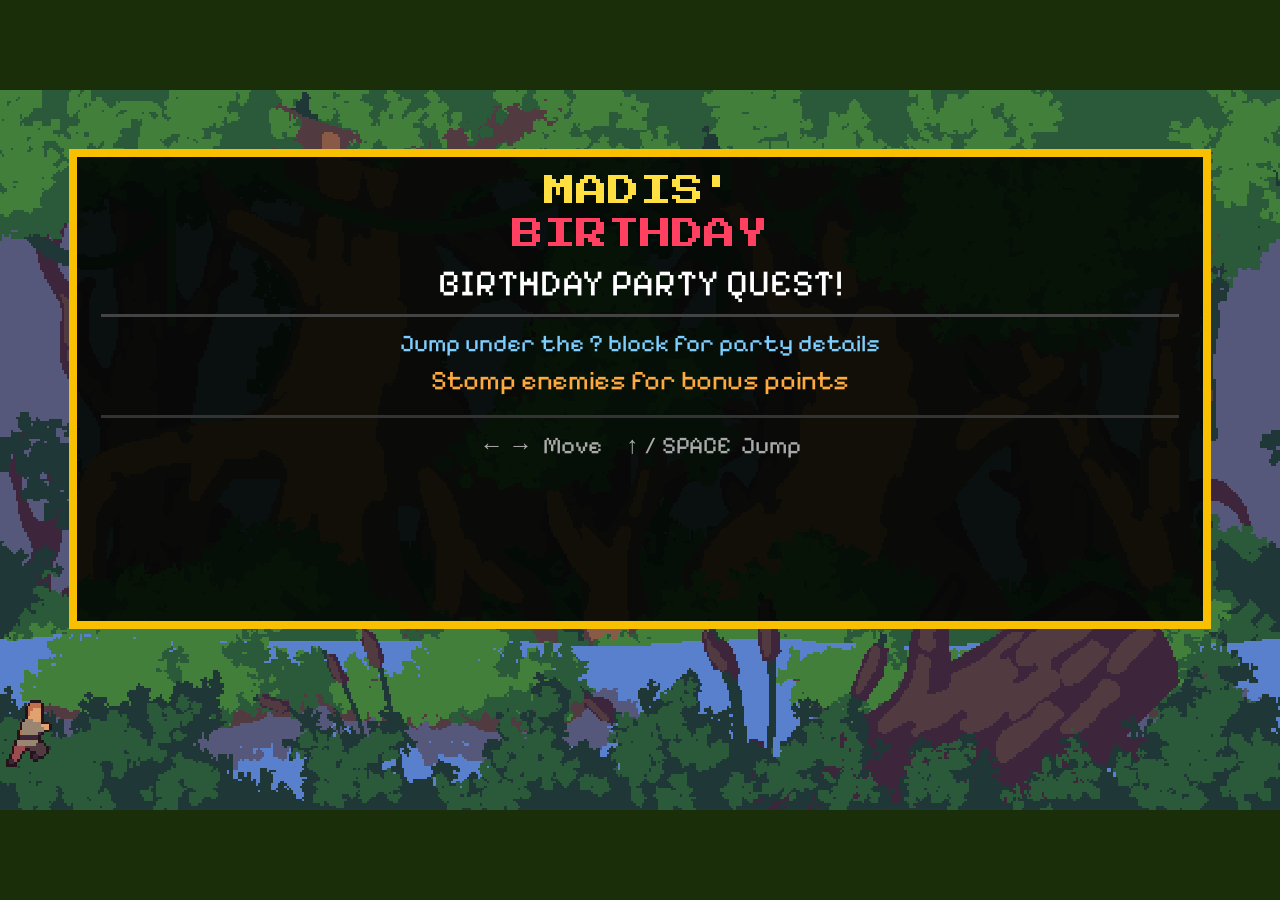
==== index.html @ 455edad2 "Initial commit — Madis Birthday Invite Game v5" ====
<!DOCTYPE html>
<html lang="en">
<head>
<meta charset="UTF-8">
<meta name="viewport" content="width=device-width, initial-scale=1.0, user-scalable=no, viewport-fit=cover">
<title>Madis' Birthday Quest!</title>
<link href="https://fonts.googleapis.com/css2?family=Pixelify+Sans&family=Press+Start+2P&display=swap" rel="stylesheet">
<link rel="stylesheet" href="style.css">
</head>
<body>

<div id="rotate-overlay">
  <div class="rotate-msg">
    <div class="rotate-icon">&#x21BB;</div>
    <div>Please rotate your<br>device to landscape</div>
  </div>
</div>

<canvas id="c"></canvas>

<!-- ── PARTY INFO + RSVP MODAL ── -->
<div id="modal">
  <div id="card">

    <div class="c-header">MADIS TURNS 7!</div>

    <div class="c-grid">
      <span class="c-lbl">DATE &raquo;</span>
      <span class="c-val">FRI 26 JUNE 2026</span>
      <span class="c-lbl">TIME &raquo;</span>
      <span class="c-val">16:00 &ndash; 20:00</span>
      <span class="c-lbl">WHERE &raquo;</span>
      <span class="c-val">Praia Fluvial de Felinhos,<br>Lago, Portugal</span>
    </div>

    <a class="px-btn btn-map" href="https://maps.app.goo.gl/tUTTnRjmzyCPgLY69" target="_blank" rel="noopener">
      [ OPEN MAP ]
    </a>

    <div class="c-divider"></div>

    <!-- RSVP -->
    <div class="rsvp-section-title">RSVP</div>
    <div class="rsvp-question">Will you join the party?</div>

    <form id="rsvp-form">
      <div class="radio-row">
        <label class="radio-opt">
          <input type="radio" name="attend" value="yes">
          <span class="radio-btn btn-yes">YES!</span>
        </label>
        <label class="radio-opt">
          <input type="radio" name="attend" value="no">
          <span class="radio-btn btn-no">CAN'T MAKE IT</span>
        </label>
      </div>

      <div id="rsvp-fields">
        <input type="text" name="parent_name" placeholder="YOUR NAME (PARENT)"
               class="px-input" autocomplete="name" required>
        <input type="text" name="child_name"  placeholder="CHILD'S NAME(S)"
               class="px-input" required>
        <button type="submit" class="px-btn btn-grn" id="rsvp-submit">[ SEND RSVP ]</button>
      </div>
    </form>

    <div id="rsvp-thanks">
      <div class="thanks-msg">SEE YOU THERE!</div>
      <div class="thanks-sub">We can't wait to celebrate with you!</div>
    </div>

    <div class="c-divider" style="margin-top:14px"></div>
    <button class="btn-continue" id="modal-close">continue game</button>

  </div>
</div>

<!-- ── TOUCH CONTROLS ── -->
<div id="tc">
  <div class="dpad">
    <div class="tbtn" id="bl">&#9664;</div>
    <div class="tbtn" id="br">&#9654;</div>
  </div>
  <div class="tbtn" id="bj">JUMP</div>
</div>

<script src="game.js"></script>
</body>
</html>
---- style.css ----
/* ── RESET & LAYOUT ── */
*, *::before, *::after { margin:0; padding:0; box-sizing:border-box; }

html, body {
  width:100%; height:100%;
  overflow:hidden;
  touch-action:none;
  background:#1a2e0a;
  display:flex;
  justify-content:center;
  align-items:center;
}

#c {
  display:block;
  image-rendering:pixelated;
  image-rendering:crisp-edges;
  background:#3a5e2a;
}

/* ── ROTATE OVERLAY (portrait mobile) ── */
#rotate-overlay {
  display:none;
  position:fixed;
  inset:0;
  background:#0a1a04;
  z-index:100;
  place-items:center;
}
@media (max-aspect-ratio: 1/1) {
  #rotate-overlay { display:grid; }
}
.rotate-msg {
  font-family:'Press Start 2P', monospace;
  font-size:12px;
  color:#f8c000;
  text-align:center;
  line-height:2;
}
.rotate-icon { font-size:48px; margin-bottom:16px; display:block; }

/* ── MODAL ── */
#modal {
  display:none;
  position:fixed;
  inset:0;
  background:rgba(0,0,0,0.82);
  place-items:center;
  z-index:30;
  overflow-y:auto;
  padding:12px;
}
#modal.open { display:grid; }

#card {
  font-family:'Pixelify Sans', sans-serif;
  background:#0a0a2a;
  color:#fff;
  width:min(380px, 96vw);
  text-align:center;
  border:4px solid #fff;
  box-shadow:0 0 0 4px #000, 0 0 0 8px #555;
  padding:20px 16px 16px;
  animation:pixIn .18s steps(4) both;
  position:relative;
  margin:auto;
}
@keyframes pixIn {
  from { transform:scale(0); opacity:0; }
  to   { transform:scale(1); opacity:1; }
}

/* Header */
.c-header {
  font-family:'Press Start 2P', monospace;
  font-size:15px;
  color:#f8c000;
  line-height:1.5;
  border-bottom:3px solid #f8c000;
  padding-bottom:12px;
  margin-bottom:14px;
  letter-spacing:0.04em;
}

/* Two-column event info grid */
.c-grid {
  display:grid;
  grid-template-columns:auto 1fr;
  gap:6px 12px;
  text-align:left;
  margin-bottom:14px;
}
.c-lbl {
  font-family:'Pixelify Sans', sans-serif;
  color:#74d4f8;
  font-size:14px;
  white-space:nowrap;
  line-height:1.65;
}
.c-val {
  font-family:'Pixelify Sans', sans-serif;
  color:#fff;
  font-size:14px;
  line-height:1.65;
}

/* RSVP section */
.rsvp-section-title {
  font-family:'Press Start 2P', monospace;
  font-size:13px;
  color:#ffe040;   /* same gold as MADIS TURNS 7! */
  text-align:center;
  margin:4px 0 8px;
  letter-spacing:0.08em;
}
.rsvp-question {
  font-family:'Pixelify Sans', sans-serif;
  font-size:17px;
  color:#fff;      /* white, same as detail text */
  text-align:center;
  margin-bottom:12px;
}

/* Continue game — same grey as "Will you join the party?" was before */
.btn-continue {
  display:block;
  width:100%;
  background:none;
  border:none;
  color:#ccc;
  font-family:'Pixelify Sans', sans-serif;
  font-size:13px;
  cursor:pointer;
  padding:8px;
  text-align:center;
  letter-spacing:0.05em;
}
.btn-continue:hover { color:#fff; }

.c-divider {
  height:2px;
  background:#333;
  margin:12px 0;
}

/* (rsvp-title removed — replaced by rsvp-section-title + rsvp-question) */

.radio-row {
  display:flex;
  gap:8px;
  justify-content:center;
  margin-bottom:10px;
  flex-wrap:wrap;
}
.radio-opt { cursor:pointer; }
.radio-opt input[type="radio"] { display:none; }
.radio-btn {
  display:inline-block;
  padding:8px 12px;
  font-family:'Pixelify Sans', sans-serif;
  font-size:14px;
  border:3px solid #000;
  cursor:pointer;
  user-select:none;
  transition:none;
}
.btn-yes { background:#0a6b0a; box-shadow:inset -3px -3px 0 #053505, inset 3px 3px 0 #1db31d; }
.btn-no  { background:#5a3000; box-shadow:inset -3px -3px 0 #2a1500, inset 3px 3px 0 #a06000; }
.radio-opt input:checked + .btn-yes { background:#1db31d; }
.radio-opt input:checked + .btn-no  { background:#a06000; }

#rsvp-fields {
  display:none;
  flex-direction:column;
  gap:8px;
  margin-bottom:8px;
}
.px-input {
  font-family:'Pixelify Sans', sans-serif;
  font-size:14px;
  background:#050518;
  color:#fff;
  border:3px solid #444;
  padding:8px 10px;
  outline:none;
  width:100%;
  text-transform:uppercase;
  letter-spacing:0.04em;
}
.px-input::placeholder { color:#555; }
.px-input:focus { border-color:#f8c000; }

/* Thanks message */
#rsvp-thanks {
  display:none;
  margin-bottom:10px;
}
.thanks-msg {
  font-family:'Press Start 2P', monospace;
  font-size:9px;
  color:#f8c000;
  margin-bottom:6px;
  line-height:1.6;
}
.thanks-sub {
  font-size:14px;
  color:#aaa;
}

/* Buttons */
.px-btn {
  display:block;
  width:100%;
  padding:11px 10px;
  font-family:'Pixelify Sans', sans-serif;
  font-size:15px;
  color:#fff;
  text-decoration:none;
  cursor:pointer;
  border:3px solid #000;
  outline:none;
  text-transform:uppercase;
  letter-spacing:0.04em;
  margin-top:6px;
}
.btn-grn { background:#0a6b0a; box-shadow:inset -4px -4px 0 #053505, inset 4px 4px 0 #1db31d; }
.btn-grn:active { background:#085608; box-shadow:inset 4px 4px 0 #053505, inset -4px -4px 0 #1db31d; transform:translate(2px,2px); }
.btn-red { background:#8b0000; box-shadow:inset -4px -4px 0 #4a0000, inset 4px 4px 0 #d43232; }
.btn-red:active { background:#6a0000; box-shadow:inset 4px 4px 0 #4a0000, inset -4px -4px 0 #d43232; transform:translate(2px,2px); }
.btn-map { background:#003c7a; box-shadow:inset -4px -4px 0 #001840, inset 4px 4px 0 #0060c0; }
.btn-map:active { background:#002a60; }

/* ── TOUCH CONTROLS ── */
#tc {
  display:none;
  position:fixed;
  bottom:0; left:0; right:0;
  justify-content:space-between;
  align-items:flex-end;
  padding:10px 16px;
  padding-bottom:max(10px, env(safe-area-inset-bottom, 10px));
  z-index:10;
  pointer-events:none;
}
.dpad { display:flex; gap:8px; align-items:flex-end; }
.tbtn {
  width:64px; height:64px;
  display:flex; align-items:center; justify-content:center;
  color:#fff;
  font-size:20px;
  pointer-events:all;
  user-select:none;
  -webkit-tap-highlight-color:transparent;
  background:rgba(20,20,20,0.75);
  border:3px solid #000;
  font-family:'Press Start 2P', monospace;
  box-shadow:inset -3px -3px 0 #000, inset 3px 3px 0 #555;
  border-radius:4px;
}
.tbtn:active { background:rgba(0,0,0,0.9); box-shadow:inset 3px 3px 0 #000, inset -3px -3px 0 #555; }
#bj {
  width:80px; height:80px;
  font-size:13px;
  font-family:'Pixelify Sans', sans-serif;
  background:rgba(139,0,0,0.8);
  box-shadow:inset -4px -4px 0 rgba(74,0,0,0.9), inset 4px 4px 0 rgba(212,50,50,0.9);
}
#bj:active { background:rgba(106,0,0,0.9); }
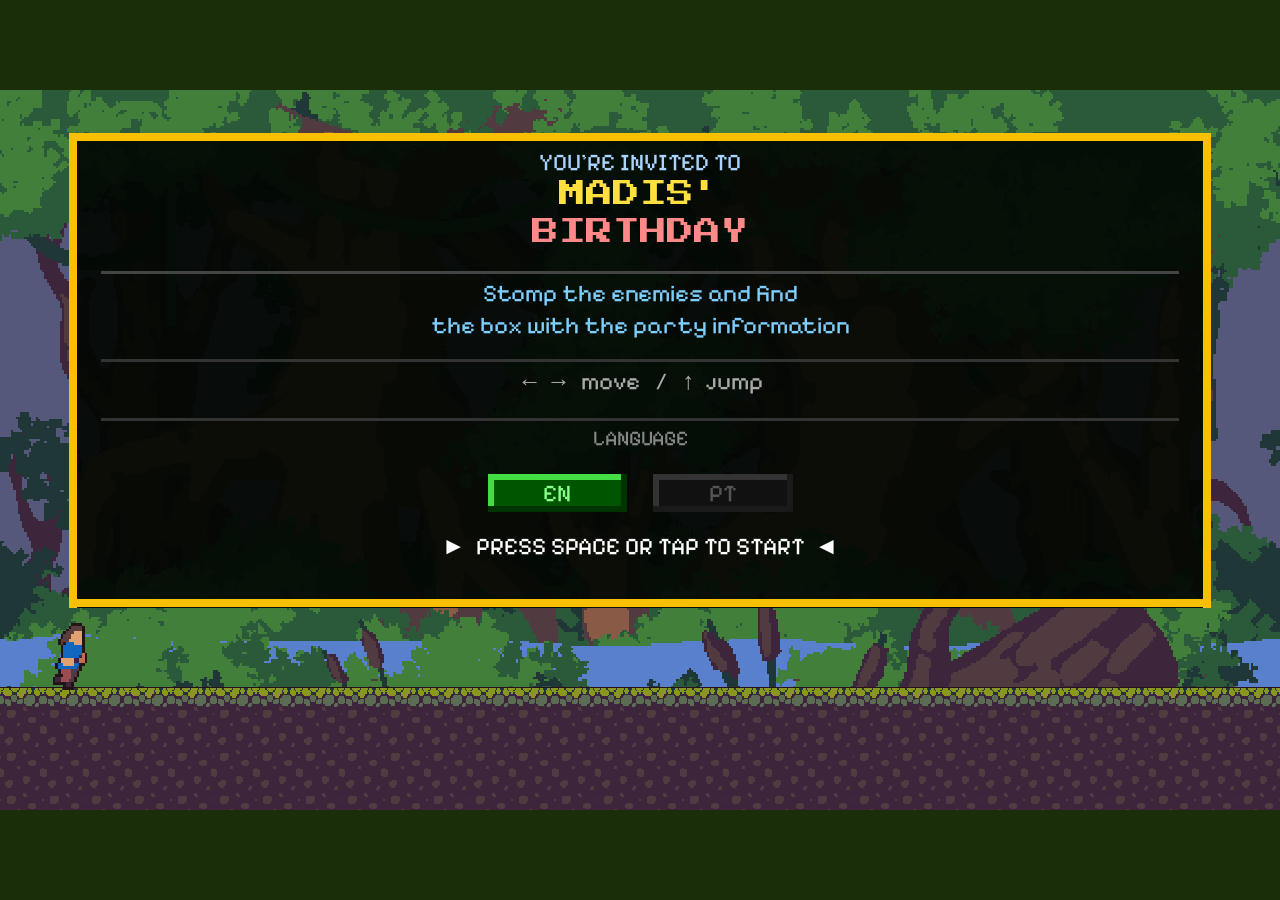
==== commit 133d8638: "Updated hero sprites + index.html form/modal updates" ====
--- a/index.html
+++ b/index.html
@@ -20,57 +20,106 @@
 
 <!-- ── PARTY INFO + RSVP MODAL ── -->
 <div id="modal">
-  <div id="card">
+  <div id="card" class="lang-en">
 
-    <div class="c-header">MADIS TURNS 7!</div>
+    <!-- Language toggle -->
+    <button id="lang-btn" class="lang-toggle" onclick="toggleLang()">PT</button>
+
+    <div class="c-header">
+      <span class="en">MADIS TURNS 8!</span>
+      <span class="pt">MADIS FAZ 8 ANOS!</span>
+    </div>
 
     <div class="c-grid">
-      <span class="c-lbl">DATE &raquo;</span>
-      <span class="c-val">FRI 26 JUNE 2026</span>
-      <span class="c-lbl">TIME &raquo;</span>
+      <span class="c-lbl en">DATE &raquo;</span>
+      <span class="c-lbl pt">DATA &raquo;</span>
+      <span class="c-val en">FRI 26 JUNE 2026</span>
+      <span class="c-val pt">SEX 26 JUNHO 2026</span>
+
+      <span class="c-lbl en">TIME &raquo;</span>
+      <span class="c-lbl pt">HORA &raquo;</span>
       <span class="c-val">16:00 &ndash; 20:00</span>
-      <span class="c-lbl">WHERE &raquo;</span>
+
+      <span class="c-lbl en">WHERE &raquo;</span>
+      <span class="c-lbl pt">LOCAL &raquo;</span>
       <span class="c-val">Praia Fluvial de Felinhos,<br>Lago, Portugal</span>
     </div>
 
     <a class="px-btn btn-map" href="https://maps.app.goo.gl/tUTTnRjmzyCPgLY69" target="_blank" rel="noopener">
-      [ OPEN MAP ]
+      <span class="en">[ OPEN MAP ]</span>
+      <span class="pt">[ VER MAPA ]</span>
     </a>
 
     <div class="c-divider"></div>
 
     <!-- RSVP -->
     <div class="rsvp-section-title">RSVP</div>
-    <div class="rsvp-question">Will you join the party?</div>
+    <div class="rsvp-question">
+      <span class="en">Will you join the party?</span>
+      <span class="pt">Vens a festa?</span>
+    </div>
 
     <form id="rsvp-form">
+      <!-- Hidden field tracks YES / NO selection -->
+      <input type="hidden" id="attend-val" name="attend" value="">
+
       <div class="radio-row">
         <label class="radio-opt">
-          <input type="radio" name="attend" value="yes">
-          <span class="radio-btn btn-yes">YES!</span>
+          <input type="radio" name="attend-radio" value="yes">
+          <span class="radio-btn btn-yes">
+            <span class="en">YES!</span>
+            <span class="pt">SIM!</span>
+          </span>
         </label>
         <label class="radio-opt">
-          <input type="radio" name="attend" value="no">
-          <span class="radio-btn btn-no">CAN'T MAKE IT</span>
+          <input type="radio" name="attend-radio" value="no">
+          <span class="radio-btn btn-no">
+            <span class="en">CAN'T MAKE IT</span>
+            <span class="pt">NAO POSSO</span>
+          </span>
         </label>
       </div>
 
       <div id="rsvp-fields">
-        <input type="text" name="parent_name" placeholder="YOUR NAME (PARENT)"
+        <input type="text" id="f-parent" name="parent_name"
+               placeholder="YOUR NAME (PARENT)"
                class="px-input" autocomplete="name" required>
-        <input type="text" name="child_name"  placeholder="CHILD'S NAME(S)"
+        <input type="text" id="f-child" name="child_name"
+               placeholder="CHILD'S NAME(S)"
                class="px-input" required>
         <button type="submit" class="px-btn btn-grn" id="rsvp-submit">[ SEND RSVP ]</button>
       </div>
     </form>
 
-    <div id="rsvp-thanks">
-      <div class="thanks-msg">SEE YOU THERE!</div>
-      <div class="thanks-sub">We can't wait to celebrate with you!</div>
+    <!-- Thanks: YES -->
+    <div id="rsvp-thanks-yes" class="rsvp-thanks-block">
+      <div class="thanks-msg">
+        <span class="en">SEE YOU THERE!</span>
+        <span class="pt">ATE LA!</span>
+      </div>
+      <div class="thanks-sub">
+        <span class="en">We can't wait to celebrate with you!</span>
+        <span class="pt">Mal podemos esperar para celebrar contigo!</span>
+      </div>
+    </div>
+
+    <!-- Thanks: NO -->
+    <div id="rsvp-thanks-no" class="rsvp-thanks-block">
+      <div class="thanks-msg">
+        <span class="en">THANKS FOR LETTING US KNOW!</span>
+        <span class="pt">OBRIGADO POR NOS AVISARES!</span>
+      </div>
+      <div class="thanks-sub">
+        <span class="en">We'll miss you — hope to see you next time!</span>
+        <span class="pt">Vai ser uma pena! Esperamos te ver na proxima.</span>
+      </div>
     </div>
 
     <div class="c-divider" style="margin-top:14px"></div>
-    <button class="btn-continue" id="modal-close">continue game</button>
+    <button class="btn-continue" id="modal-close">
+      <span class="en">continue game</span>
+      <span class="pt">continuar jogo</span>
+    </button>
 
   </div>
 </div>
@@ -84,6 +133,34 @@
   <div class="tbtn" id="bj">JUMP</div>
 </div>
 
+<script>
+function toggleLang() {
+  const card = document.getElementById('card');
+  const btn  = document.getElementById('lang-btn');
+  const isEn = card.classList.contains('lang-en');
+  card.classList.toggle('lang-en', !isEn);
+  card.classList.toggle('lang-pt',  isEn);
+  btn.textContent = isEn ? 'EN' : 'PT';
+  // Update input placeholders
+  document.getElementById('f-parent').placeholder =
+    isEn ? 'O TEU NOME (PAI/MAE)' : 'YOUR NAME (PARENT)';
+  document.getElementById('f-child').placeholder =
+    isEn ? 'NOME DO(S) FILHO(S)' : "CHILD'S NAME(S)";
+  // Update submit button if already chosen
+  const attend = document.getElementById('attend-val').value;
+  if (attend) updateSubmitBtn(attend, isEn);
+}
+
+function updateSubmitBtn(attend, nowPt) {
+  const btn = document.getElementById('rsvp-submit');
+  if (!btn || btn.disabled) return;
+  if (attend === 'yes') {
+    btn.textContent = nowPt ? '[ ENVIAR RSVP ]' : '[ SEND RSVP ]';
+  } else {
+    btn.textContent = nowPt ? '[ OBRIGADO, NAO POSSO ]' : "[ THANKS, CAN'T COME ]";
+  }
+}
+</script>
 <script src="game.js"></script>
 </body>
 </html>
--- a/style.css
+++ b/style.css
@@ -18,17 +18,23 @@
   background:#3a5e2a;
 }
 
-/* ── ROTATE OVERLAY (portrait mobile) ── */
-#rotate-overlay {
-  display:none;
-  position:fixed;
-  inset:0;
-  background:#0a1a04;
-  z-index:100;
-  place-items:center;
-}
+/* ── ROTATE OVERLAY ── hidden — we auto-rotate the canvas instead */
+#rotate-overlay { display:none !important; }
+
+/* ── AUTO-ROTATE in portrait: spin canvas to landscape ── */
 @media (max-aspect-ratio: 1/1) {
-  #rotate-overlay { display:grid; }
+  #c { transform: rotate(90deg); }
+
+  /* Touch controls move to the right edge, stacked vertically */
+  #tc {
+    top:0; bottom:0;
+    right:0; left:auto;
+    width:auto;
+    flex-direction:column-reverse;
+    align-items:center;
+    justify-content:space-between;
+    padding:16px 10px;
+  }
 }
 .rotate-msg {
   font-family:'Press Start 2P', monospace;
@@ -70,6 +76,25 @@
   to   { transform:scale(1); opacity:1; }
 }
 
+/* ── LANGUAGE TOGGLE ── */
+.lang-toggle {
+  position:absolute;
+  top:8px; right:8px;
+  font-family:'Press Start 2P', monospace;
+  font-size:7px;
+  background:#1a1a3a;
+  border:2px solid #555;
+  color:#aaa;
+  padding:4px 7px;
+  cursor:pointer;
+  letter-spacing:0.05em;
+}
+.lang-toggle:hover { color:#fff; border-color:#f8c000; }
+
+/* Bilingual show/hide */
+#card.lang-en .pt { display:none; }
+#card.lang-pt .en { display:none; }
+
 /* Header */
 .c-header {
   font-family:'Press Start 2P', monospace;
@@ -105,13 +130,18 @@
 }
 
 /* RSVP section */
+@keyframes rsvpFlash {
+  0%, 49% { opacity:1; }
+  50%, 100% { opacity:0; }
+}
 .rsvp-section-title {
   font-family:'Press Start 2P', monospace;
   font-size:13px;
-  color:#ffe040;   /* same gold as MADIS TURNS 7! */
+  color:#ffe040;
   text-align:center;
   margin:4px 0 8px;
   letter-spacing:0.08em;
+  animation:rsvpFlash 1.1s steps(1) infinite;
 }
 .rsvp-question {
   font-family:'Pixelify Sans', sans-serif;
@@ -190,8 +220,8 @@
 .px-input::placeholder { color:#555; }
 .px-input:focus { border-color:#f8c000; }
 
-/* Thanks message */
-#rsvp-thanks {
+/* Thanks messages */
+.rsvp-thanks-block {
   display:none;
   margin-bottom:10px;
 }
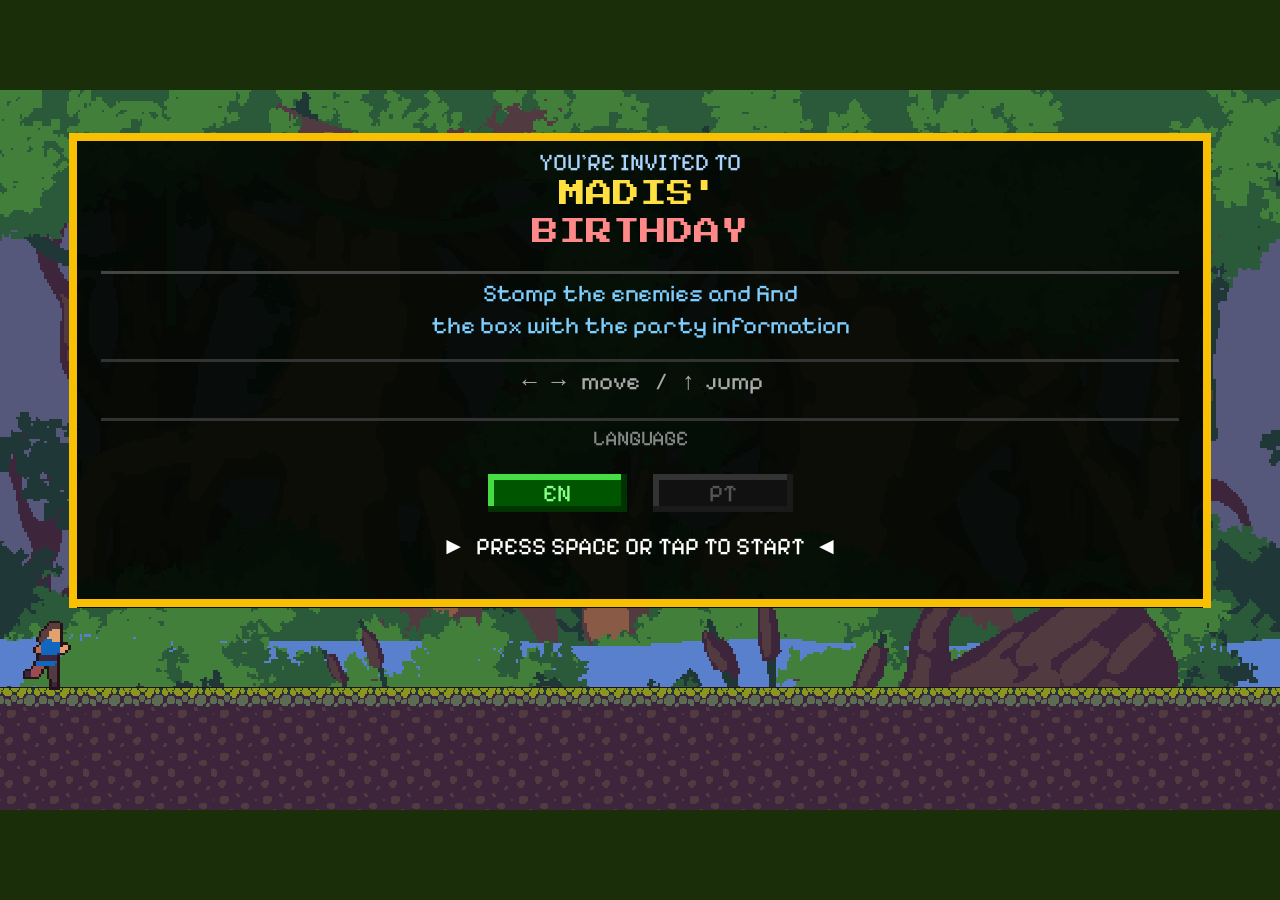
==== commit 44be8baf: "Revert forced rotation — restore overlay with smart landscape button" ====
--- a/index.html
+++ b/index.html
@@ -12,7 +12,11 @@
 <div id="rotate-overlay">
   <div class="rotate-msg">
     <div class="rotate-icon">&#x21BB;</div>
-    <div>Please rotate your<br>device to landscape</div>
+    <div>Rotate to landscape<br>to play!</div>
+    <button class="rotate-btn" onclick="tryLandscape()">ENABLE LANDSCAPE</button>
+    <div class="rotate-hint" id="rotate-hint" style="display:none">
+      Enable auto-rotation<br>in your phone settings,<br>then rotate the device.
+    </div>
   </div>
 </div>
 
@@ -134,6 +138,19 @@
 </div>
 
 <script>
+async function tryLandscape() {
+  try {
+    if (document.documentElement.requestFullscreen) {
+      await document.documentElement.requestFullscreen();
+    }
+    if (screen.orientation && screen.orientation.lock) {
+      await screen.orientation.lock('landscape');
+    }
+  } catch(e) {
+    document.getElementById('rotate-hint').style.display = 'block';
+  }
+}
+
 function toggleLang() {
   const card = document.getElementById('card');
   const btn  = document.getElementById('lang-btn');
--- a/style.css
+++ b/style.css
@@ -18,23 +18,38 @@
   background:#3a5e2a;
 }
 
-/* ── ROTATE OVERLAY ── hidden — we auto-rotate the canvas instead */
-#rotate-overlay { display:none !important; }
-
-/* ── AUTO-ROTATE in portrait: spin canvas to landscape ── */
+/* ── ROTATE OVERLAY (portrait mobile) ── */
+#rotate-overlay {
+  display:none;
+  position:fixed;
+  inset:0;
+  background:#0a1a04;
+  z-index:100;
+  place-items:center;
+}
 @media (max-aspect-ratio: 1/1) {
-  #c { transform: rotate(90deg); }
-
-  /* Touch controls move to the right edge, stacked vertically */
-  #tc {
-    top:0; bottom:0;
-    right:0; left:auto;
-    width:auto;
-    flex-direction:column-reverse;
-    align-items:center;
-    justify-content:space-between;
-    padding:16px 10px;
-  }
+  #rotate-overlay { display:grid; }
+}
+.rotate-btn {
+  display:inline-block;
+  margin-top:18px;
+  font-family:'Press Start 2P', monospace;
+  font-size:8px;
+  background:#1a3a0a;
+  border:2px solid #f8c000;
+  color:#f8c000;
+  padding:8px 12px;
+  cursor:pointer;
+  letter-spacing:0.05em;
+  line-height:1.6;
+}
+.rotate-btn:active { background:#2a5a14; }
+.rotate-hint {
+  margin-top:14px;
+  font-family:'Pixelify Sans', sans-serif;
+  font-size:13px;
+  color:#aaa;
+  line-height:1.5;
 }
 .rotate-msg {
   font-family:'Press Start 2P', monospace;
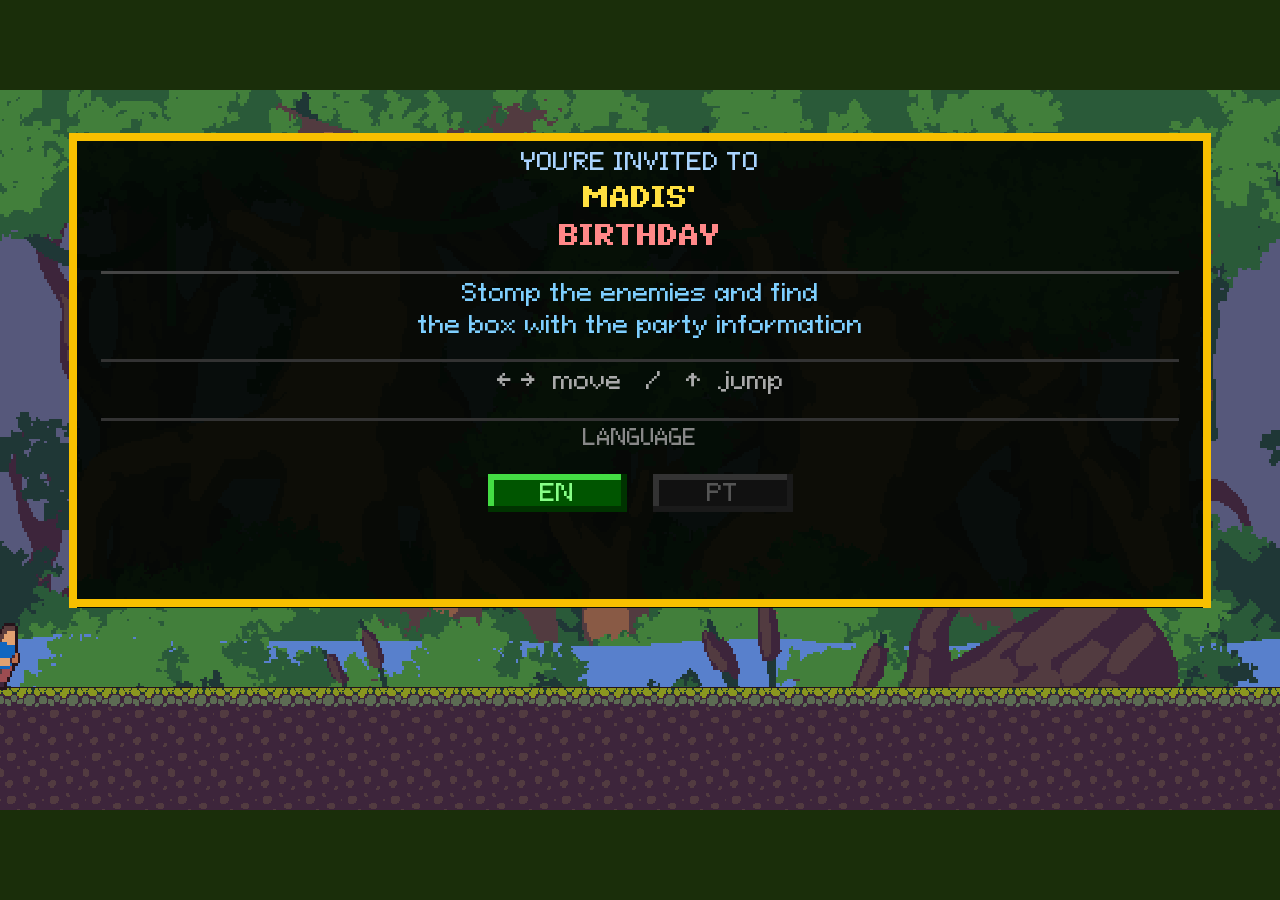
==== commit b2c6d1ba: "Pixeloid font (local, full PT charset) + full sound system wired to all events" ====
--- a/index.html
+++ b/index.html
@@ -4,7 +4,6 @@
 <meta charset="UTF-8">
 <meta name="viewport" content="width=device-width, initial-scale=1.0, user-scalable=no, viewport-fit=cover">
 <title>Madis' Birthday Quest!</title>
-<link href="https://fonts.googleapis.com/css2?family=Pixelify+Sans&family=Press+Start+2P&display=swap" rel="stylesheet">
 <link rel="stylesheet" href="style.css">
 </head>
 <body>
--- a/style.css
+++ b/style.css
@@ -1,3 +1,20 @@
+/* ── FONTS ── */
+@font-face {
+  font-family:'PixeloidSans';
+  src:url('fonts/PixeloidSans-lxa3y.ttf') format('truetype');
+  font-weight:400; font-style:normal;
+}
+@font-face {
+  font-family:'PixeloidSans';
+  src:url('fonts/PixeloidSansBold-1jpBg.ttf') format('truetype');
+  font-weight:700; font-style:normal;
+}
+@font-face {
+  font-family:'PixeloidMono';
+  src:url('fonts/PixeloidMono-nAOpP.ttf') format('truetype');
+  font-weight:400; font-style:normal;
+}
+
 /* ── RESET & LAYOUT ── */
 *, *::before, *::after { margin:0; padding:0; box-sizing:border-box; }
 
@@ -33,7 +50,7 @@
 .rotate-btn {
   display:inline-block;
   margin-top:18px;
-  font-family:'Press Start 2P', monospace;
+  font-family:'PixeloidSans', monospace;
   font-size:8px;
   background:#1a3a0a;
   border:2px solid #f8c000;
@@ -46,13 +63,13 @@
 .rotate-btn:active { background:#2a5a14; }
 .rotate-hint {
   margin-top:14px;
-  font-family:'Pixelify Sans', sans-serif;
+  font-family:'PixeloidSans', sans-serif;
   font-size:13px;
   color:#aaa;
   line-height:1.5;
 }
 .rotate-msg {
-  font-family:'Press Start 2P', monospace;
+  font-family:'PixeloidSans', monospace;
   font-size:12px;
   color:#f8c000;
   text-align:center;
@@ -74,7 +91,7 @@
 #modal.open { display:grid; }
 
 #card {
-  font-family:'Pixelify Sans', sans-serif;
+  font-family:'PixeloidSans', sans-serif;
   background:#0a0a2a;
   color:#fff;
   width:min(380px, 96vw);
@@ -95,7 +112,7 @@
 .lang-toggle {
   position:absolute;
   top:8px; right:8px;
-  font-family:'Press Start 2P', monospace;
+  font-family:'PixeloidSans', monospace;
   font-size:7px;
   background:#1a1a3a;
   border:2px solid #555;
@@ -112,8 +129,9 @@
 
 /* Header */
 .c-header {
-  font-family:'Press Start 2P', monospace;
-  font-size:15px;
+  font-family:'PixeloidSans', monospace;
+  font-weight:700;
+  font-size:17px;
   color:#f8c000;
   line-height:1.5;
   border-bottom:3px solid #f8c000;
@@ -131,14 +149,14 @@
   margin-bottom:14px;
 }
 .c-lbl {
-  font-family:'Pixelify Sans', sans-serif;
+  font-family:'PixeloidSans', sans-serif;
   color:#74d4f8;
   font-size:14px;
   white-space:nowrap;
   line-height:1.65;
 }
 .c-val {
-  font-family:'Pixelify Sans', sans-serif;
+  font-family:'PixeloidSans', sans-serif;
   color:#fff;
   font-size:14px;
   line-height:1.65;
@@ -150,8 +168,9 @@
   50%, 100% { opacity:0; }
 }
 .rsvp-section-title {
-  font-family:'Press Start 2P', monospace;
-  font-size:13px;
+  font-family:'PixeloidSans', monospace;
+  font-weight:700;
+  font-size:15px;
   color:#ffe040;
   text-align:center;
   margin:4px 0 8px;
@@ -159,7 +178,7 @@
   animation:rsvpFlash 1.1s steps(1) infinite;
 }
 .rsvp-question {
-  font-family:'Pixelify Sans', sans-serif;
+  font-family:'PixeloidSans', sans-serif;
   font-size:17px;
   color:#fff;      /* white, same as detail text */
   text-align:center;
@@ -173,7 +192,7 @@
   background:none;
   border:none;
   color:#ccc;
-  font-family:'Pixelify Sans', sans-serif;
+  font-family:'PixeloidSans', sans-serif;
   font-size:13px;
   cursor:pointer;
   padding:8px;
@@ -202,7 +221,7 @@
 .radio-btn {
   display:inline-block;
   padding:8px 12px;
-  font-family:'Pixelify Sans', sans-serif;
+  font-family:'PixeloidSans', sans-serif;
   font-size:14px;
   border:3px solid #000;
   cursor:pointer;
@@ -221,7 +240,7 @@
   margin-bottom:8px;
 }
 .px-input {
-  font-family:'Pixelify Sans', sans-serif;
+  font-family:'PixeloidSans', sans-serif;
   font-size:14px;
   background:#050518;
   color:#fff;
@@ -241,7 +260,7 @@
   margin-bottom:10px;
 }
 .thanks-msg {
-  font-family:'Press Start 2P', monospace;
+  font-family:'PixeloidSans', monospace;
   font-size:9px;
   color:#f8c000;
   margin-bottom:6px;
@@ -257,7 +276,7 @@
   display:block;
   width:100%;
   padding:11px 10px;
-  font-family:'Pixelify Sans', sans-serif;
+  font-family:'PixeloidSans', sans-serif;
   font-size:15px;
   color:#fff;
   text-decoration:none;
@@ -298,7 +317,7 @@
   -webkit-tap-highlight-color:transparent;
   background:rgba(20,20,20,0.75);
   border:3px solid #000;
-  font-family:'Press Start 2P', monospace;
+  font-family:'PixeloidSans', monospace;
   box-shadow:inset -3px -3px 0 #000, inset 3px 3px 0 #555;
   border-radius:4px;
 }
@@ -306,7 +325,7 @@
 #bj {
   width:80px; height:80px;
   font-size:13px;
-  font-family:'Pixelify Sans', sans-serif;
+  font-family:'PixeloidSans', sans-serif;
   background:rgba(139,0,0,0.8);
   box-shadow:inset -4px -4px 0 rgba(74,0,0,0.9), inset 4px 4px 0 rgba(212,50,50,0.9);
 }
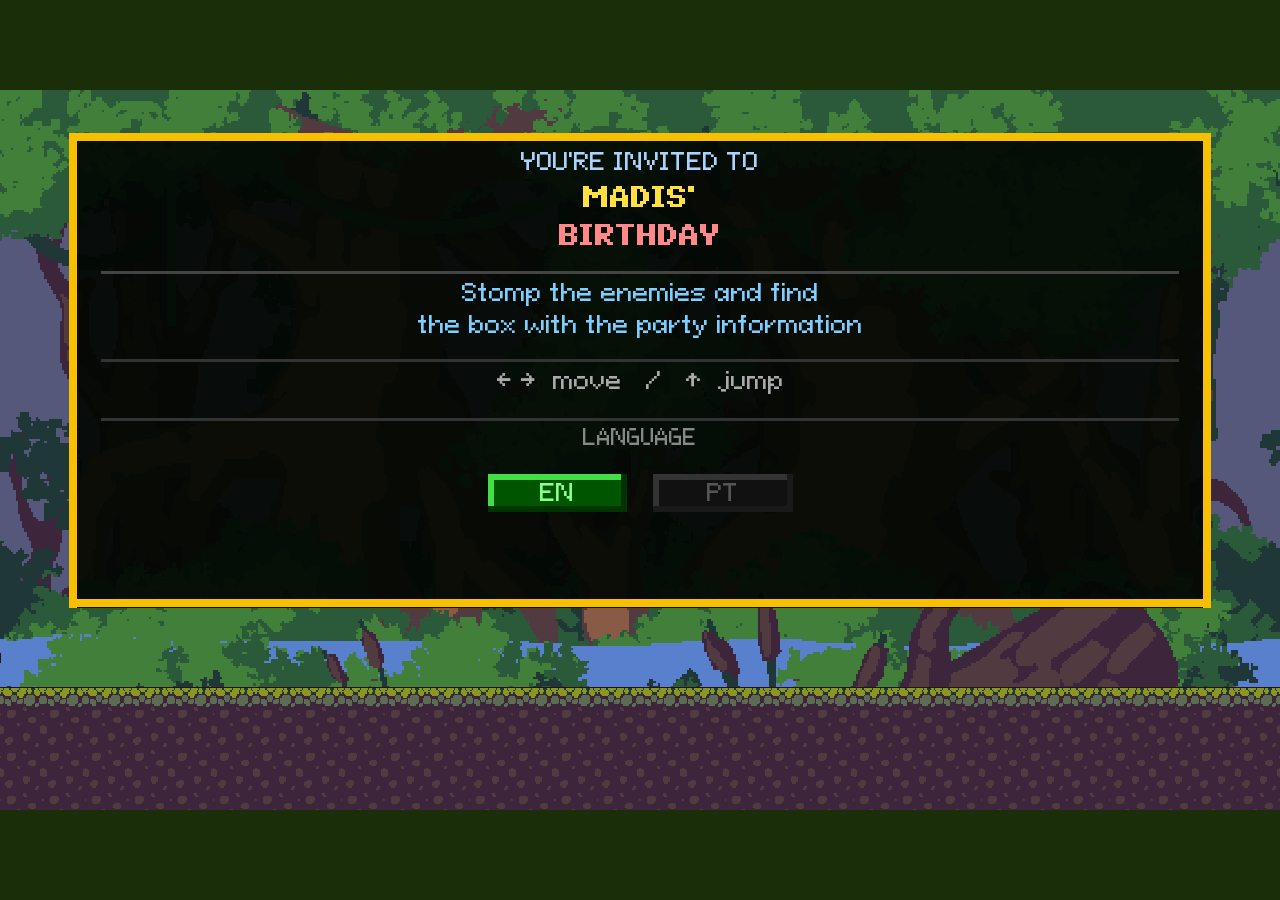
==== commit e21dfa4b: "Fix all PT accents: ESTÁS, ANIVERSÁRIO, ESPAÇO, NÃO, ATÉ LÁ, à festa, próxima, MÃE" ====
--- a/index.html
+++ b/index.html
@@ -59,7 +59,7 @@
     <div class="rsvp-section-title">RSVP</div>
     <div class="rsvp-question">
       <span class="en">Will you join the party?</span>
-      <span class="pt">Vens a festa?</span>
+      <span class="pt">Vens à festa?</span>
     </div>
 
     <form id="rsvp-form">
@@ -78,7 +78,7 @@
           <input type="radio" name="attend-radio" value="no">
           <span class="radio-btn btn-no">
             <span class="en">CAN'T MAKE IT</span>
-            <span class="pt">NAO POSSO</span>
+            <span class="pt">NÃO POSSO</span>
           </span>
         </label>
       </div>
@@ -98,7 +98,7 @@
     <div id="rsvp-thanks-yes" class="rsvp-thanks-block">
       <div class="thanks-msg">
         <span class="en">SEE YOU THERE!</span>
-        <span class="pt">ATE LA!</span>
+        <span class="pt">ATÉ LÁ!</span>
       </div>
       <div class="thanks-sub">
         <span class="en">We can't wait to celebrate with you!</span>
@@ -114,7 +114,7 @@
       </div>
       <div class="thanks-sub">
         <span class="en">We'll miss you — hope to see you next time!</span>
-        <span class="pt">Vai ser uma pena! Esperamos te ver na proxima.</span>
+        <span class="pt">Vai ser uma pena! Esperamos te ver na próxima.</span>
       </div>
     </div>
 
@@ -159,7 +159,7 @@
   btn.textContent = isEn ? 'EN' : 'PT';
   // Update input placeholders
   document.getElementById('f-parent').placeholder =
-    isEn ? 'O TEU NOME (PAI/MAE)' : 'YOUR NAME (PARENT)';
+    isEn ? 'O TEU NOME (PAI/MÃE)' : 'YOUR NAME (PARENT)';
   document.getElementById('f-child').placeholder =
     isEn ? 'NOME DO(S) FILHO(S)' : "CHILD'S NAME(S)";
   // Update submit button if already chosen
@@ -173,7 +173,7 @@
   if (attend === 'yes') {
     btn.textContent = nowPt ? '[ ENVIAR RSVP ]' : '[ SEND RSVP ]';
   } else {
-    btn.textContent = nowPt ? '[ OBRIGADO, NAO POSSO ]' : "[ THANKS, CAN'T COME ]";
+    btn.textContent = nowPt ? '[ OBRIGADO, NÃO POSSO ]' : "[ THANKS, CAN'T COME ]";
   }
 }
 </script>
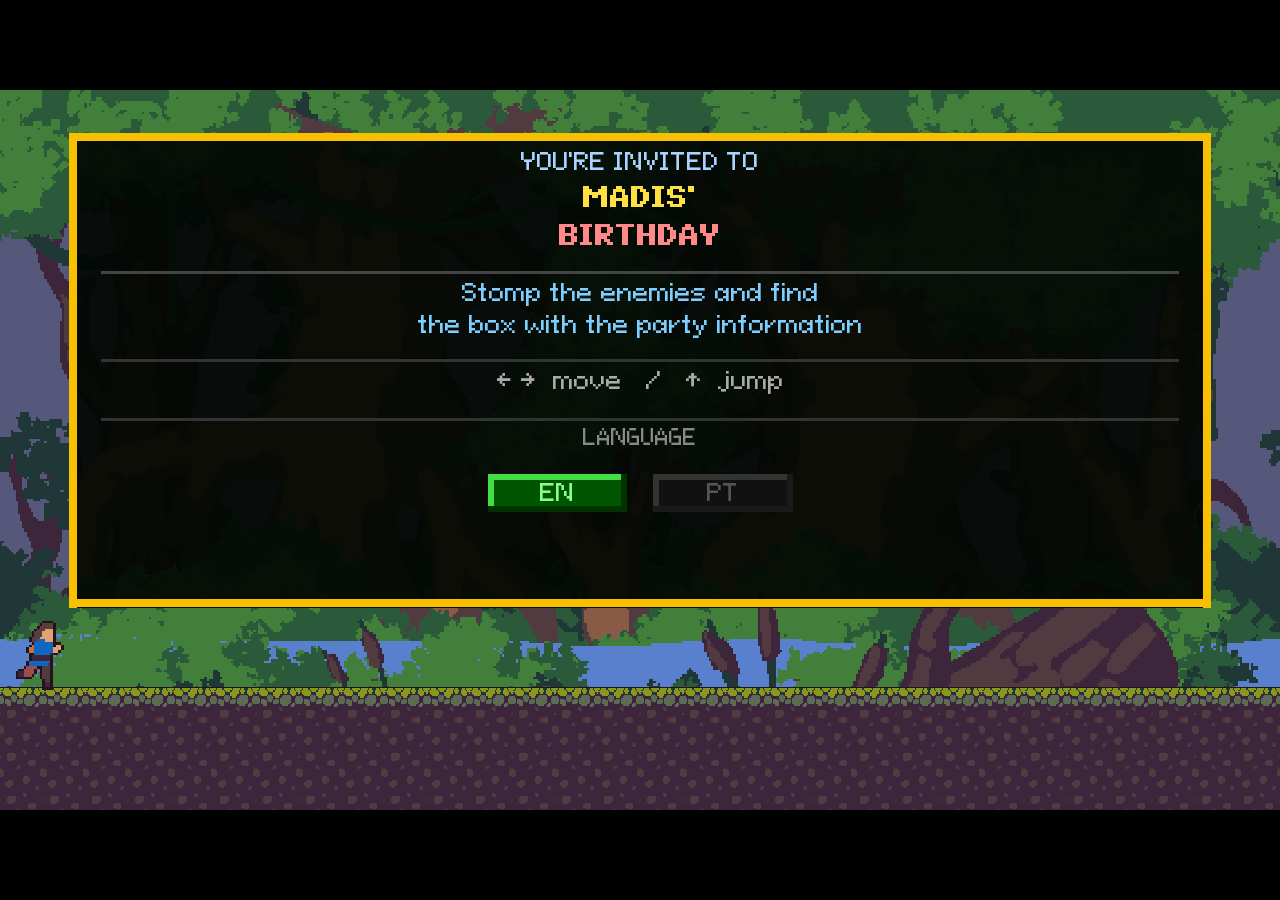
==== commit 473bf4b8: "Update party date to Sat 27 June and add /info page - index.html: date corrected FRI 26 → SAT 27 Jun" ====
--- a/index.html
+++ b/index.html
@@ -36,8 +36,8 @@
     <div class="c-grid">
       <span class="c-lbl en">DATE &raquo;</span>
       <span class="c-lbl pt">DATA &raquo;</span>
-      <span class="c-val en">FRI 26 JUNE 2026</span>
-      <span class="c-val pt">SEX 26 JUNHO 2026</span>
+      <span class="c-val en">SAT 27 JUNE 2026</span>
+      <span class="c-val pt">SÁB 27 JUNHO 2026</span>
 
       <span class="c-lbl en">TIME &raquo;</span>
       <span class="c-lbl pt">HORA &raquo;</span>
--- a/style.css
+++ b/style.css
@@ -22,10 +22,14 @@
   width:100%; height:100%;
   overflow:hidden;
   touch-action:none;
-  background:#1a2e0a;
+  background:#000;
   display:flex;
   justify-content:center;
   align-items:center;
+}
+/* Keep green on touch devices — helps button contrast */
+@media (hover:none) and (pointer:coarse) {
+  html, body { background:#1a2e0a; }
 }
 
 #c {
